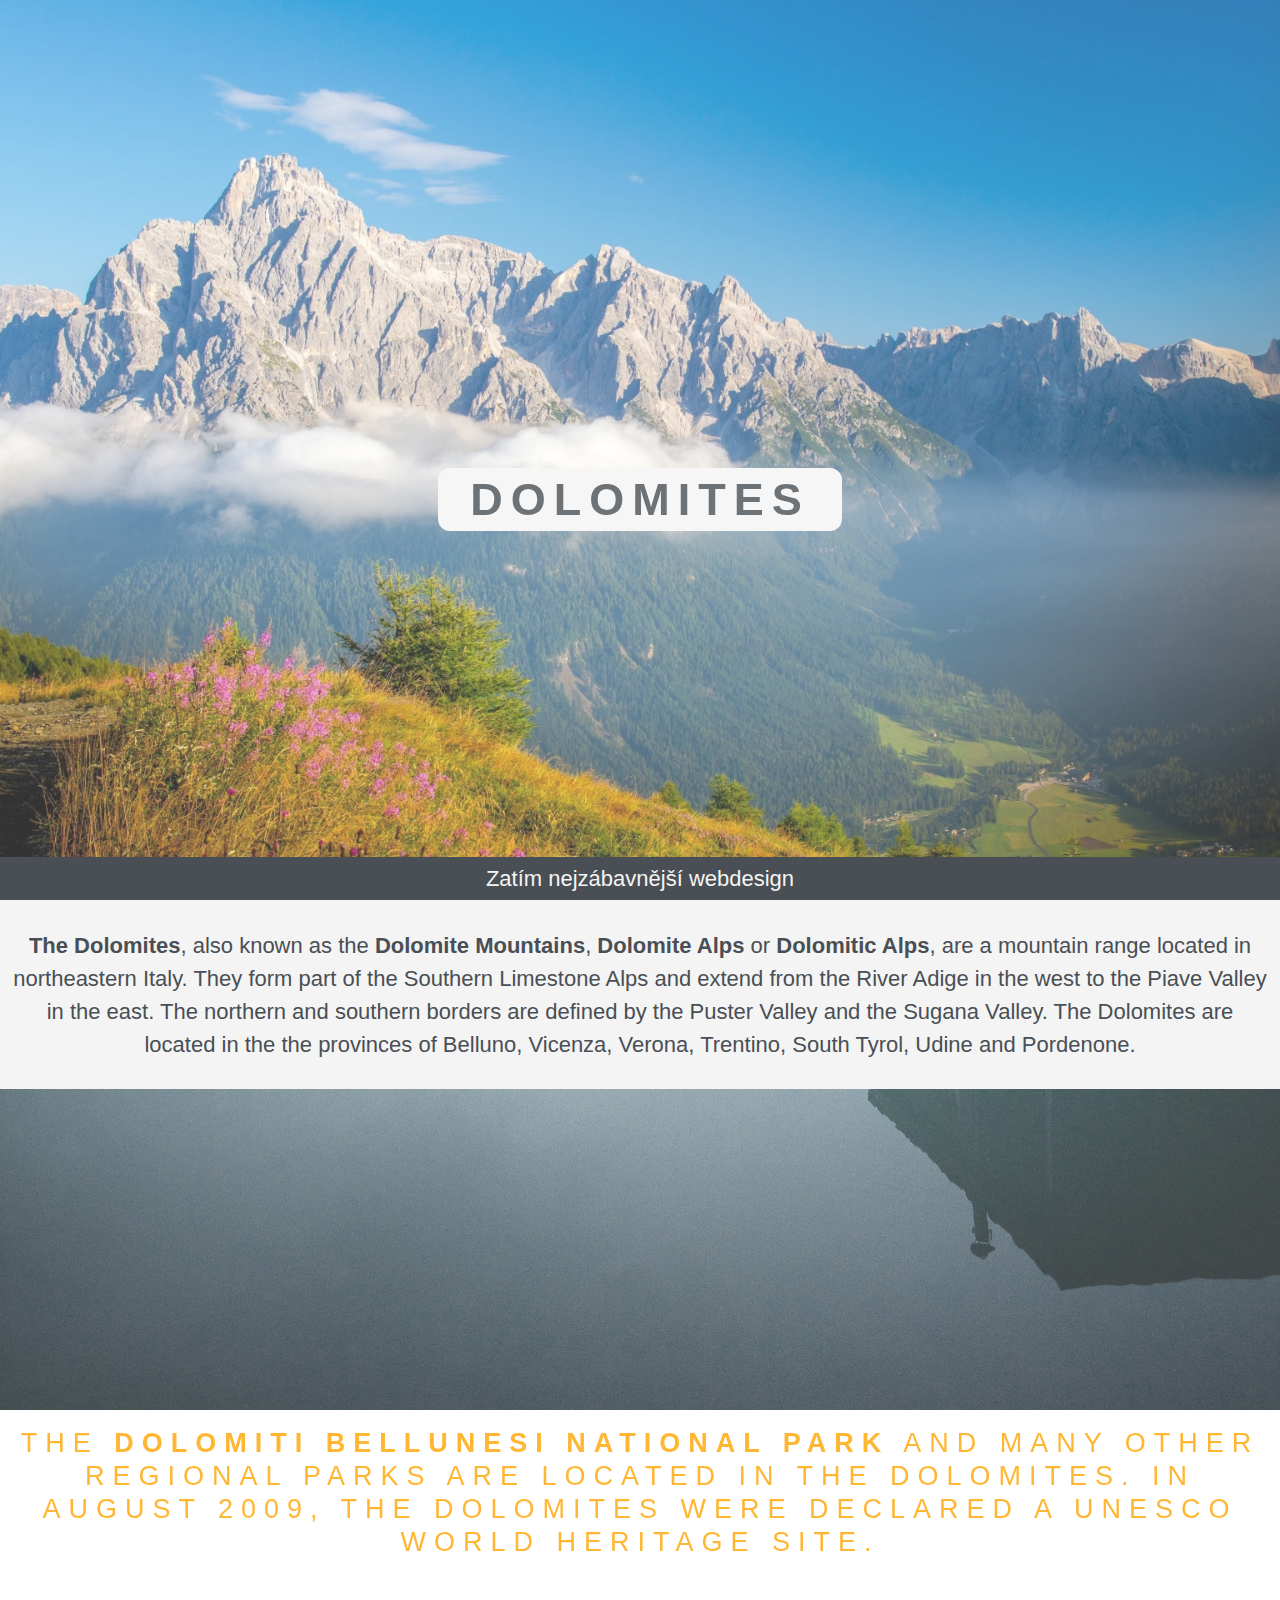
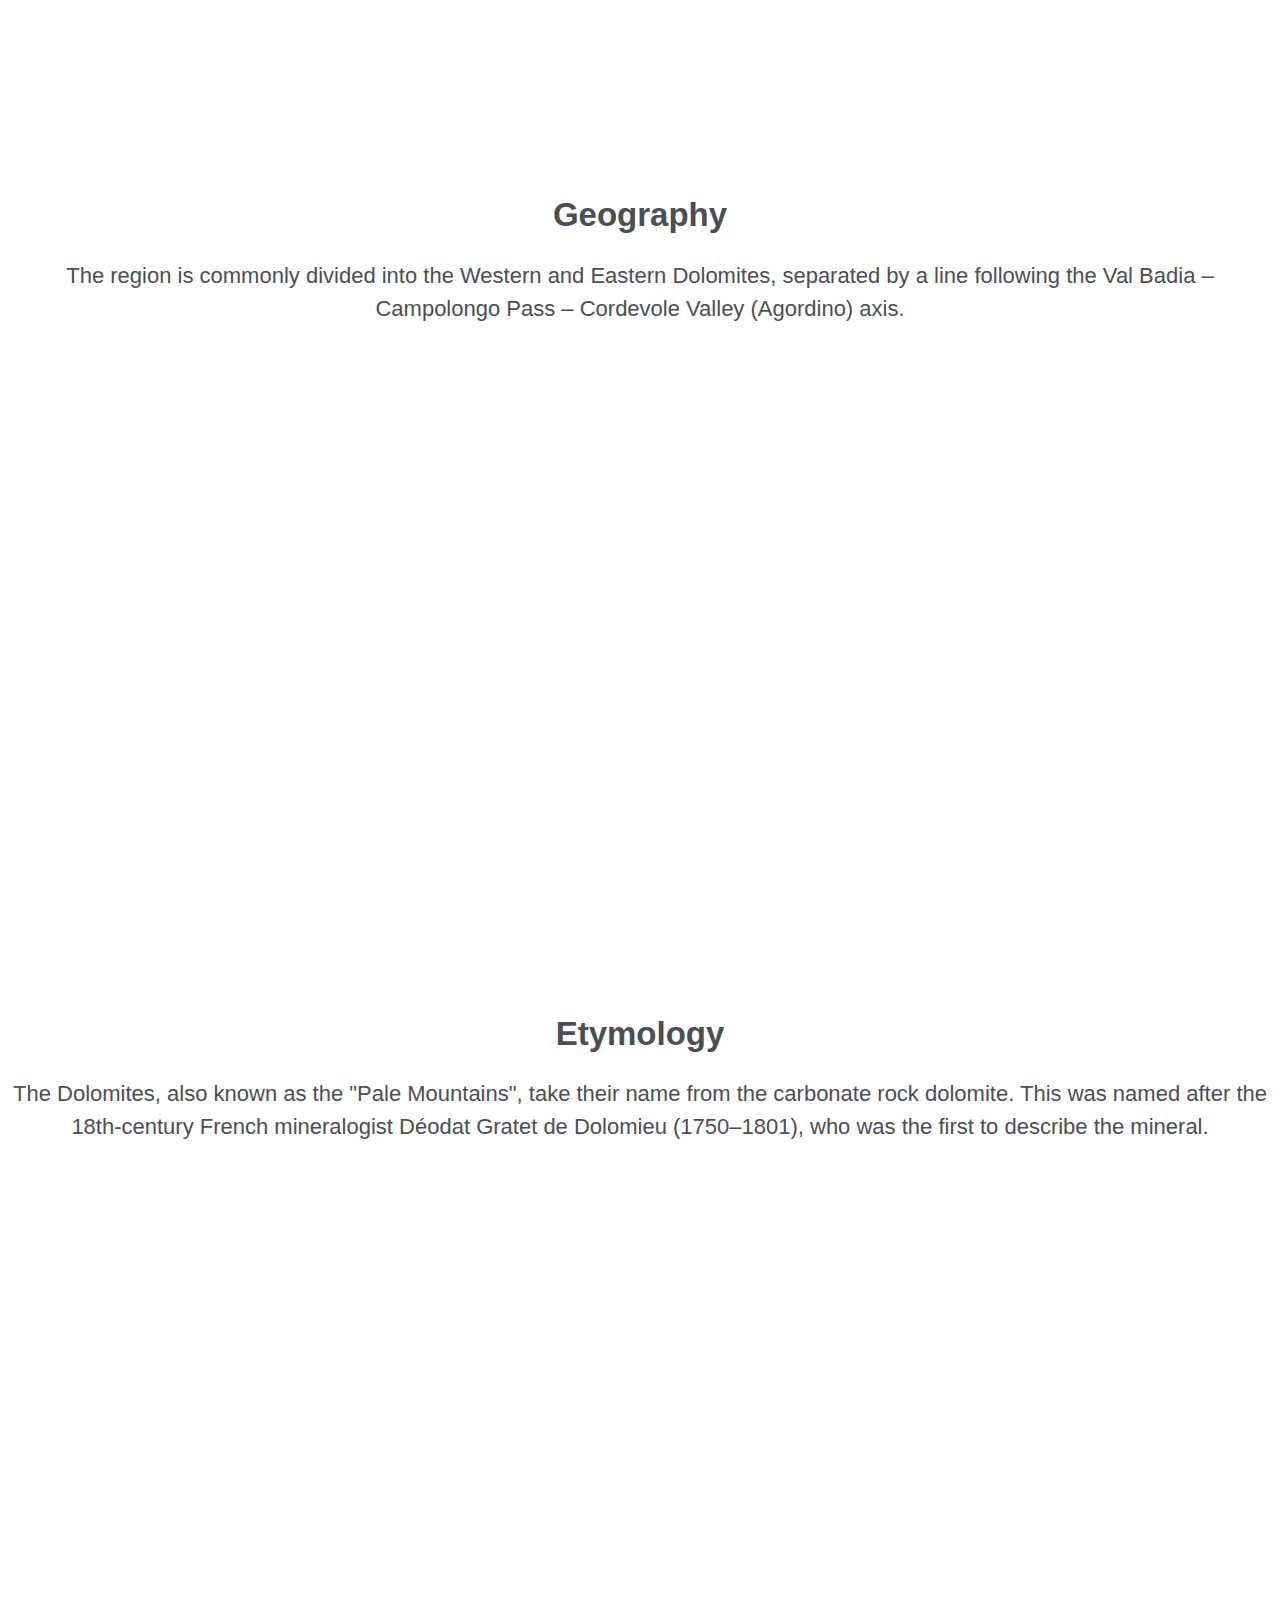
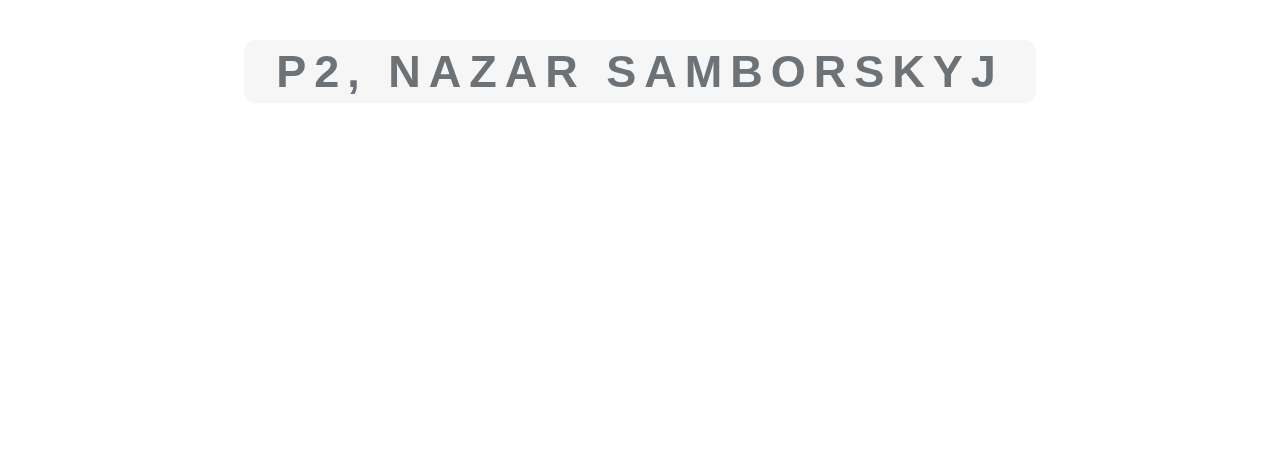
==== index.html @ f68ae1ff "website done" ====
<!DOCTYPE html>
<html lang="en">
<head>
    <meta charset="UTF-8">
    <meta http-equiv="X-UA-Compatible" content="IE=edge">
    <meta name="viewport" content="width=device-width, initial-scale=1.0">
    <title>Dolomites</title>
    <link rel="stylesheet" href="/css/style.css">
</head>
<body>
    <div class="parallax-1">
        <h1 class="nadpis"><span class="span">Dolomites</span></h1>
    </div>

    <section class="svetla">
        <p><span class="highlight">The Dolomites</span>, also known as the <span class="highlight">Dolomite Mountains</span>, <span class="highlight">Dolomite Alps</span>
         or <span class="highlight">Dolomitic Alps</span>, are a mountain range located in northeastern Italy. They form part of the Southern Limestone Alps and extend from
         the River Adige in the west to the Piave Valley in the east. The northern and southern borders are defined by the Puster Valley and the Sugana Valley.
         The Dolomites are located in the the provinces of Belluno, Vicenza, Verona, Trentino, South Tyrol, Udine and Pordenone.</p>
    </section>

    <div class="parallax-2">
        <div class="text">The <span class="highlight">Dolomiti Bellunesi National Park</span> and many other regional parks are located in the Dolomites. In August 2009, the Dolomites were declared a UNESCO World Heritage Site.</div>
    </div>


    <section class="temna">
        <h2 class="section-2">Geography</h2>
        <p>The region is commonly divided into the Western and Eastern Dolomites, separated by a line following the Val Badia – Campolongo Pass – Cordevole Valley (Agordino) axis.</p>
    </section>

    <div class="parallax-3">
    </div>

    <section class="temna">
        <h2 class="section-2">Etymology</h2>
        <p>The Dolomites, also known as the "Pale Mountains", take their name from the carbonate rock dolomite.
        This was named after the 18th-century French mineralogist Déodat Gratet de Dolomieu (1750–1801), who was the first to describe the mineral.</p>
    </section>

    <div class="parallax-1">
        <h1 class="nadpis"><span class="span">P2, Nazar Samborskyj</span></h1>
    </div>

    <div class="footer">
        <p>Zatím nejzábavnější webdesign</p>
    </div>
</body>
</html>
---- css/style.css ----
body, html {
    height: 100%;
    margin:0;
    font-size: 22px;
    font-family: "Poppins", sans-serif;
    font-weight: lighter;
    line-height: 1.5em;
    color: rgb(73, 79, 85);
  }
  
  .parallax-1, .parallax-2, .parallax-3 {
    position: relative;
    opacity: 0.8;
    background-position: center;
    background-repeat: no-repeat;
    background-size: cover;

    /* parallax efekt*/
    background-attachment: fixed;

  }

  .parallax-1 {
    background-image: url(/images/dolomites-1.jpg);
    min-height: 100%;
  }

  .parallax-2 {
    background-image: url(/images/dolomites-2.jpg);
    height: 75%;
  }

  .parallax-3 {
    background-image: url(/images/dolomites-3.jpg);
    height: 70%; 
  }

  section {
    text-align: center;
    padding: 0.3em 0.5em;
  }

  .svetla {
    background-color: #f4f4f4;
  }

  .tmava {
    background-color: rgb(73, 79, 85);
    color: #f4f4f4;
  }

  .nadpis, .text {
    position: absolute;
    top: 50%;
    width: 100%;
    text-align: center;
    font-size: 27px;
    letter-spacing: 8px;
    text-transform: uppercase;
  }

  .span {
    background-color: #f4f4f4;
    border: none;
    padding: 15px 32px;
    text-align: center;
    text-decoration: none;
    display: inline-block;
    border-radius: 12px;
    font-size: 45px;
  }

  .text {
    color:orange;
    mix-blend-mode: difference;
  }

  .highlight {
    font-weight: 800;
  }

  .footer {
    position: fixed;
    left: 0;
    bottom: 0;
    width: 100%;
    background-color: rgb(73, 79, 85);
    color: #f4f4f4;
    text-align: center;
  }

  .footer p {
    margin: 5px 0px;
  }
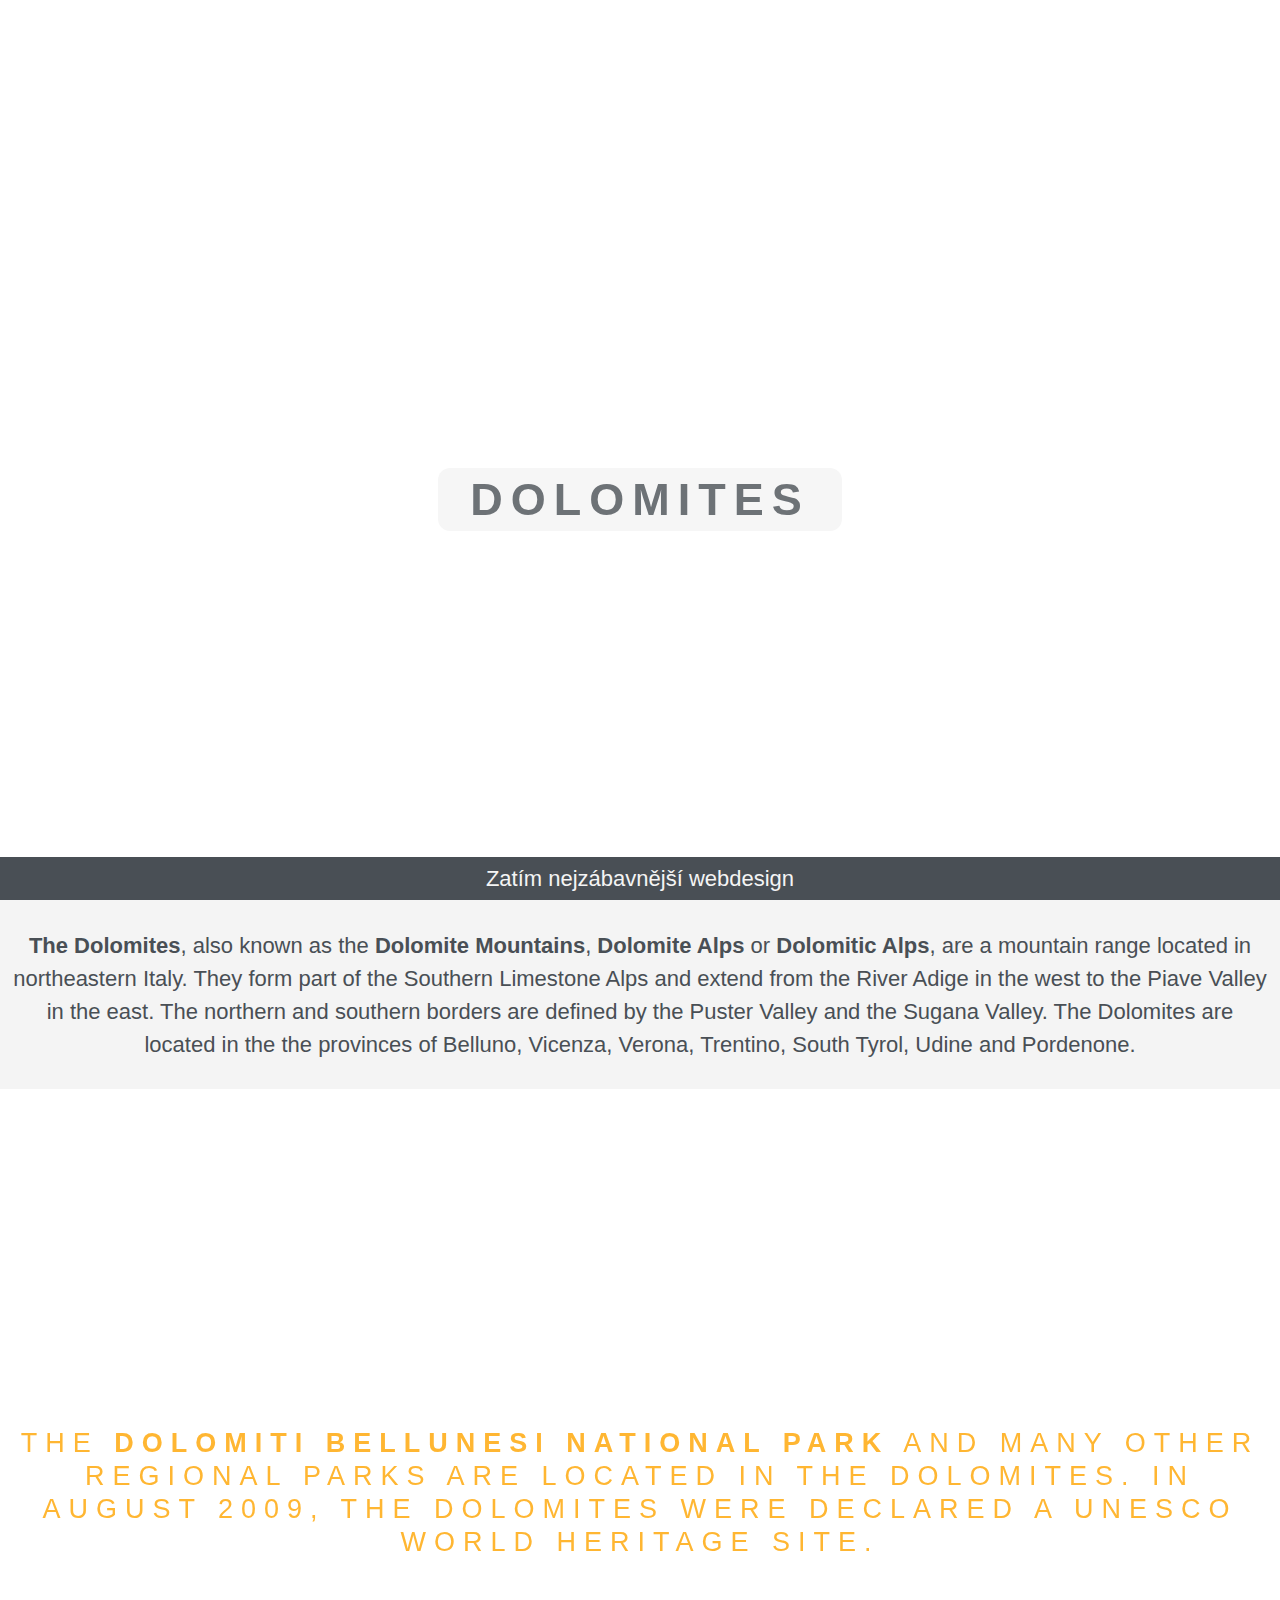
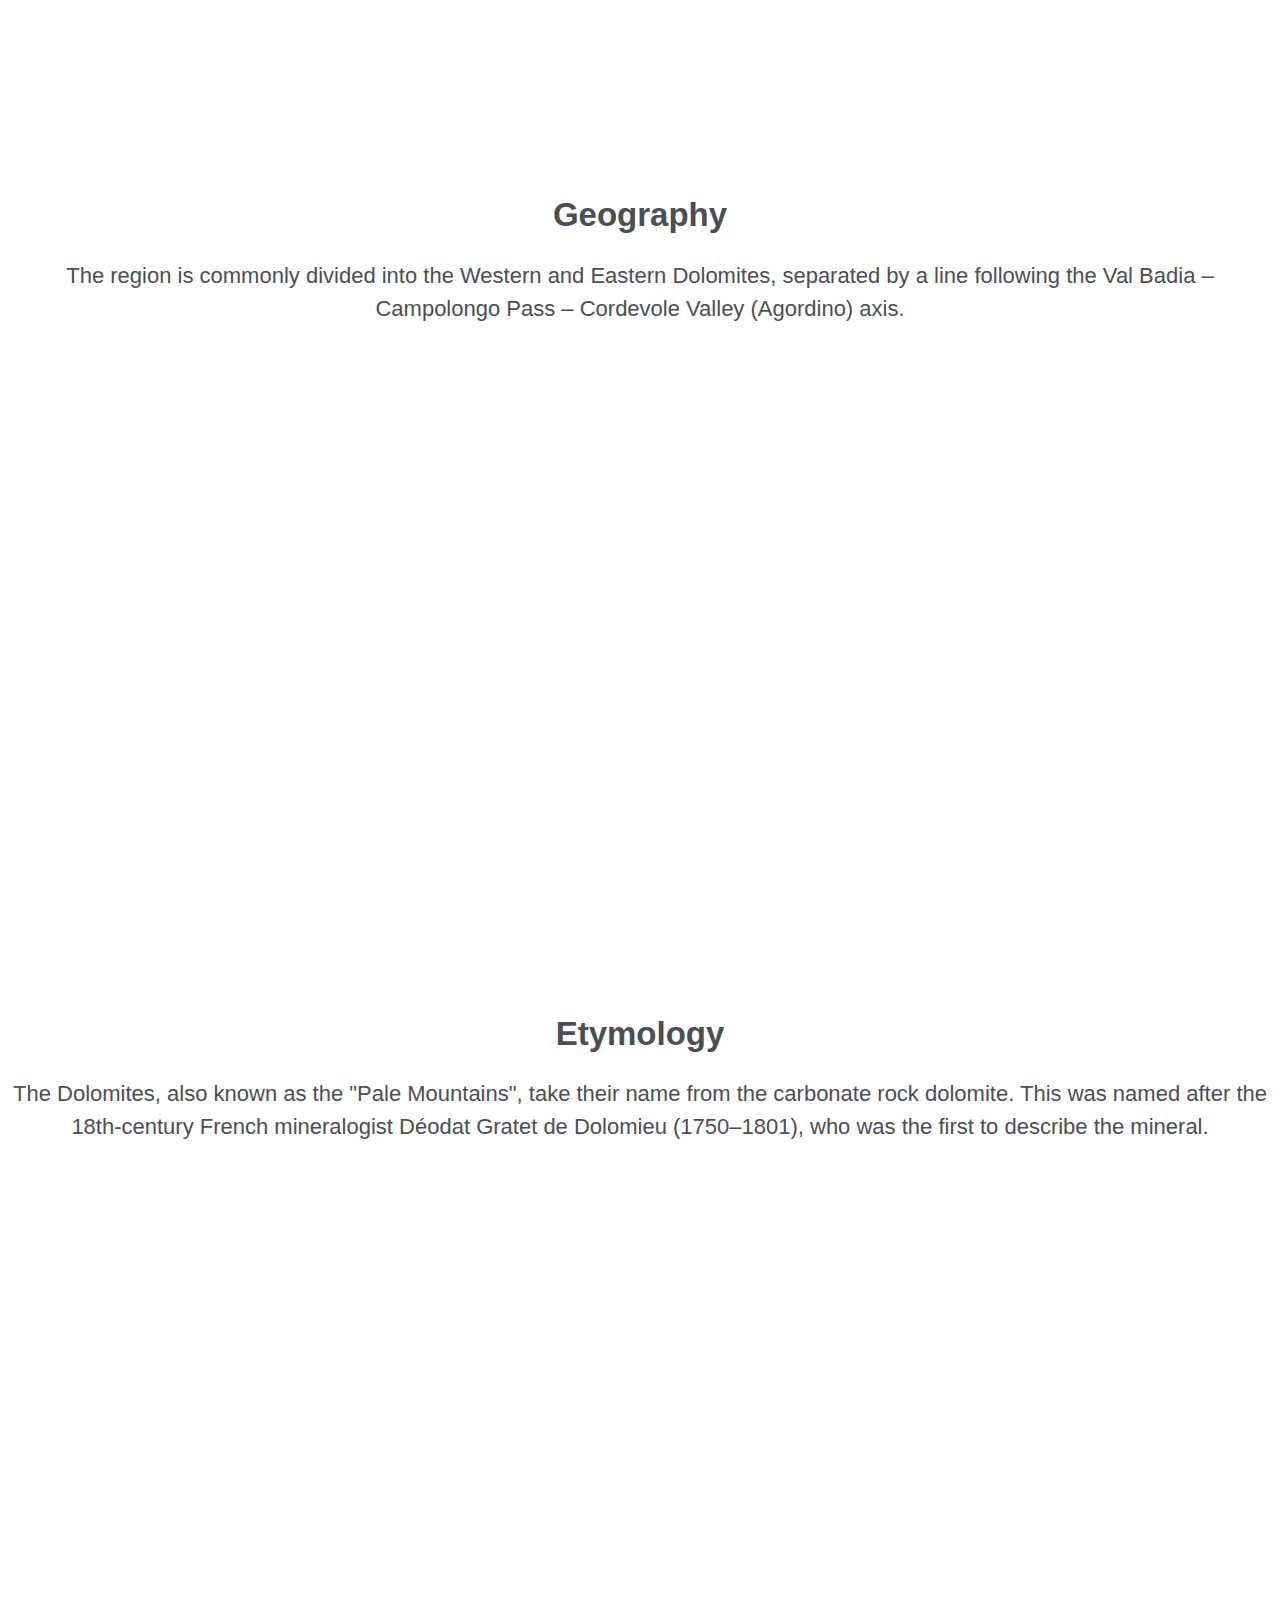
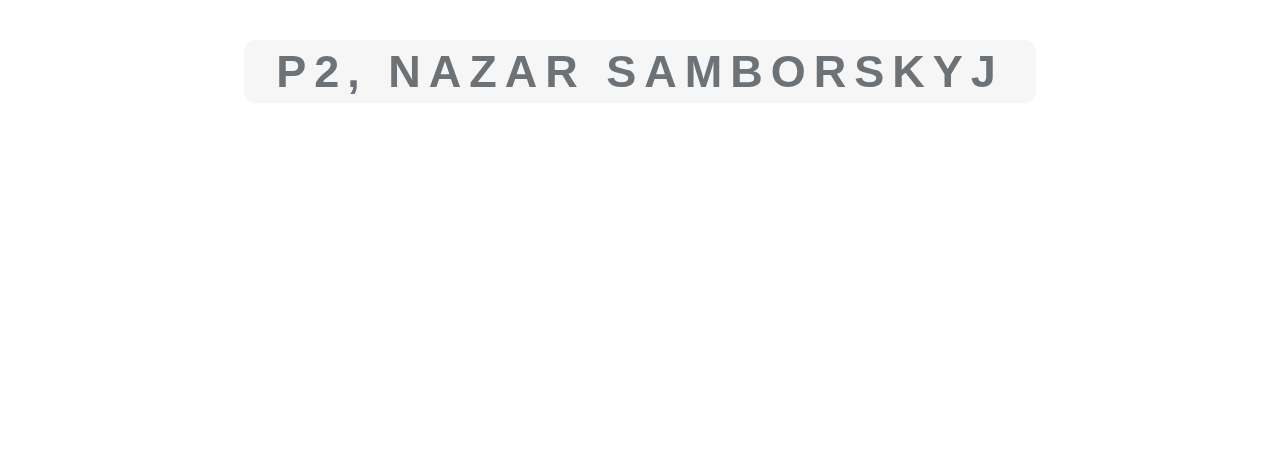
==== commit 6cdb2e99: "website done" ====
--- a/index.html
+++ b/index.html
@@ -5,7 +5,7 @@
     <meta http-equiv="X-UA-Compatible" content="IE=edge">
     <meta name="viewport" content="width=device-width, initial-scale=1.0">
     <title>Dolomites</title>
-    <link rel="stylesheet" href="/css/style.css">
+    <link rel="stylesheet" href="./css/style.css">
 </head>
 <body>
     <div class="parallax-1">
--- a/css/style.css
+++ b/css/style.css
@@ -21,17 +21,17 @@
   }
 
   .parallax-1 {
-    background-image: url(/images/dolomites-1.jpg);
+    background-image: url("./images/dolomites-1.jpg");
     min-height: 100%;
   }
 
   .parallax-2 {
-    background-image: url(/images/dolomites-2.jpg);
+    background-image: url("./images/dolomites-2.jpg");
     height: 75%;
   }
 
   .parallax-3 {
-    background-image: url(/images/dolomites-3.jpg);
+    background-image: url("./images/dolomites-3.jpg");
     height: 70%; 
   }
 
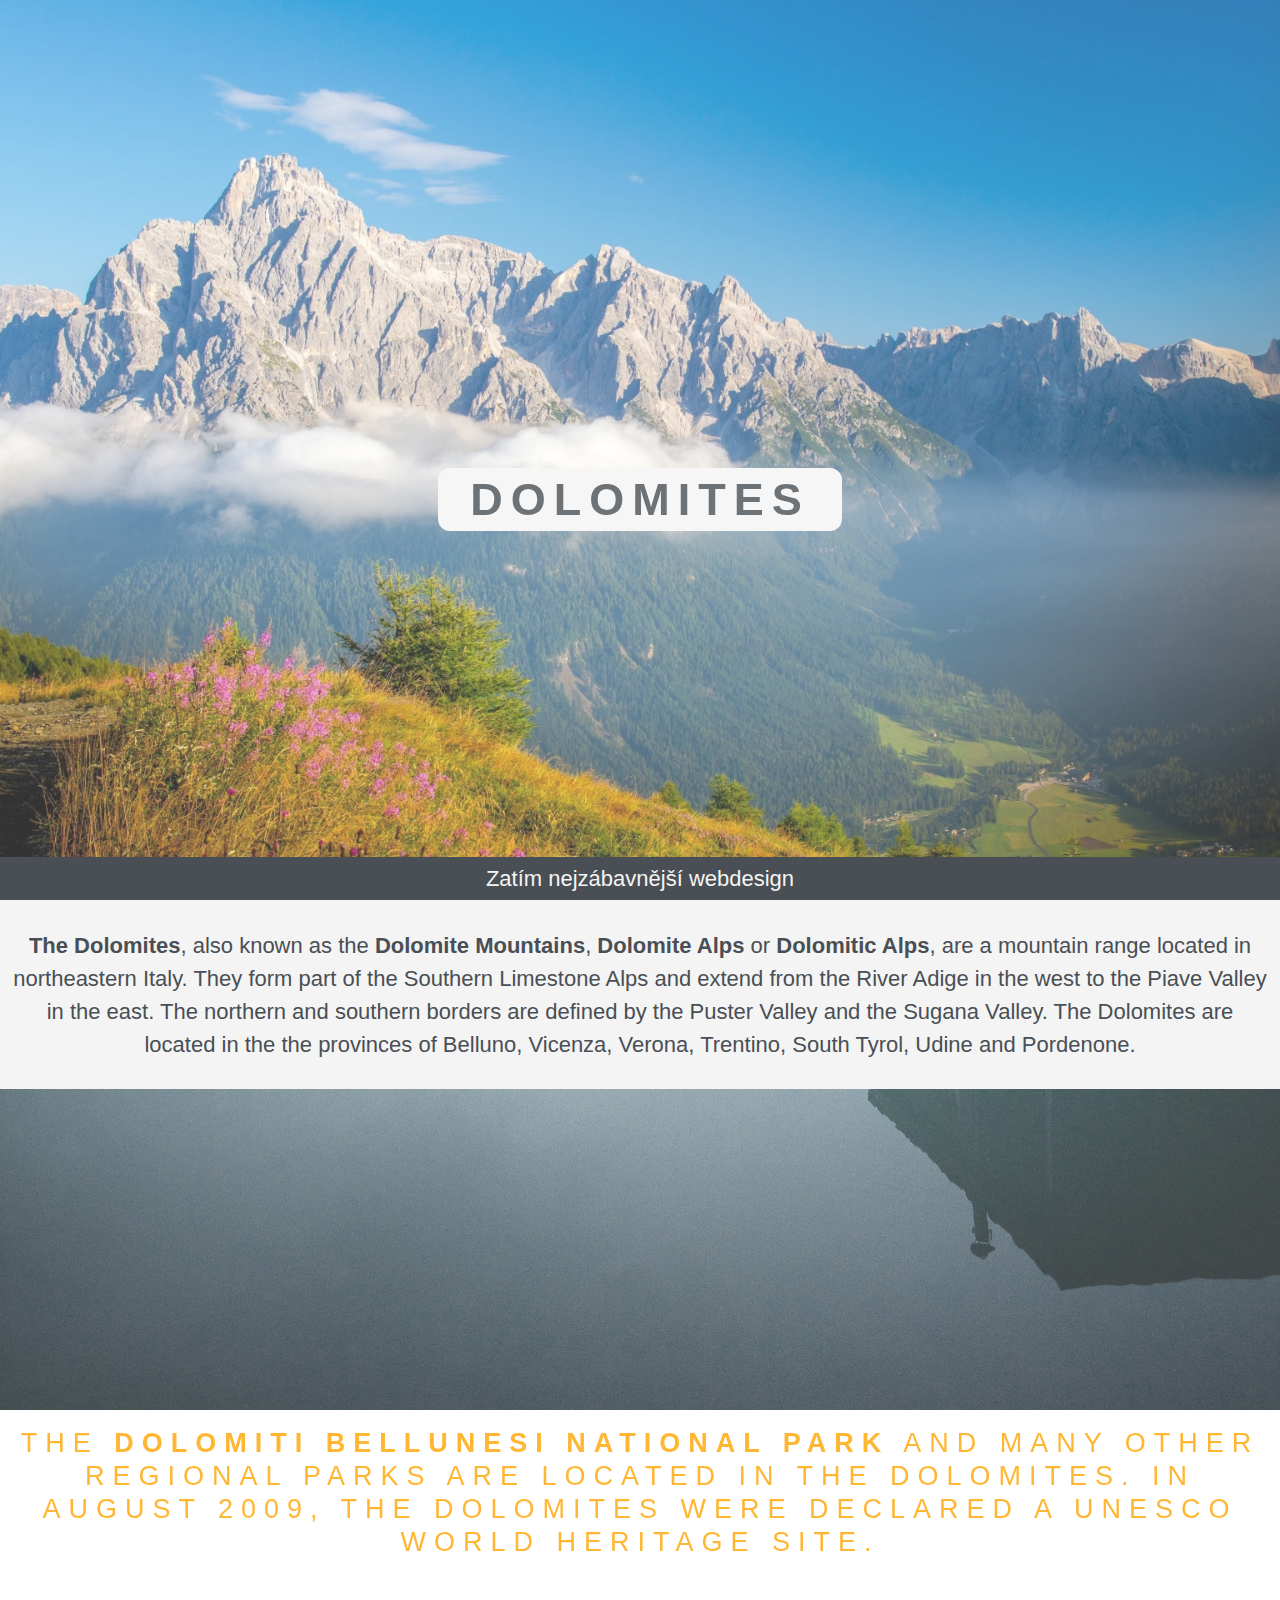
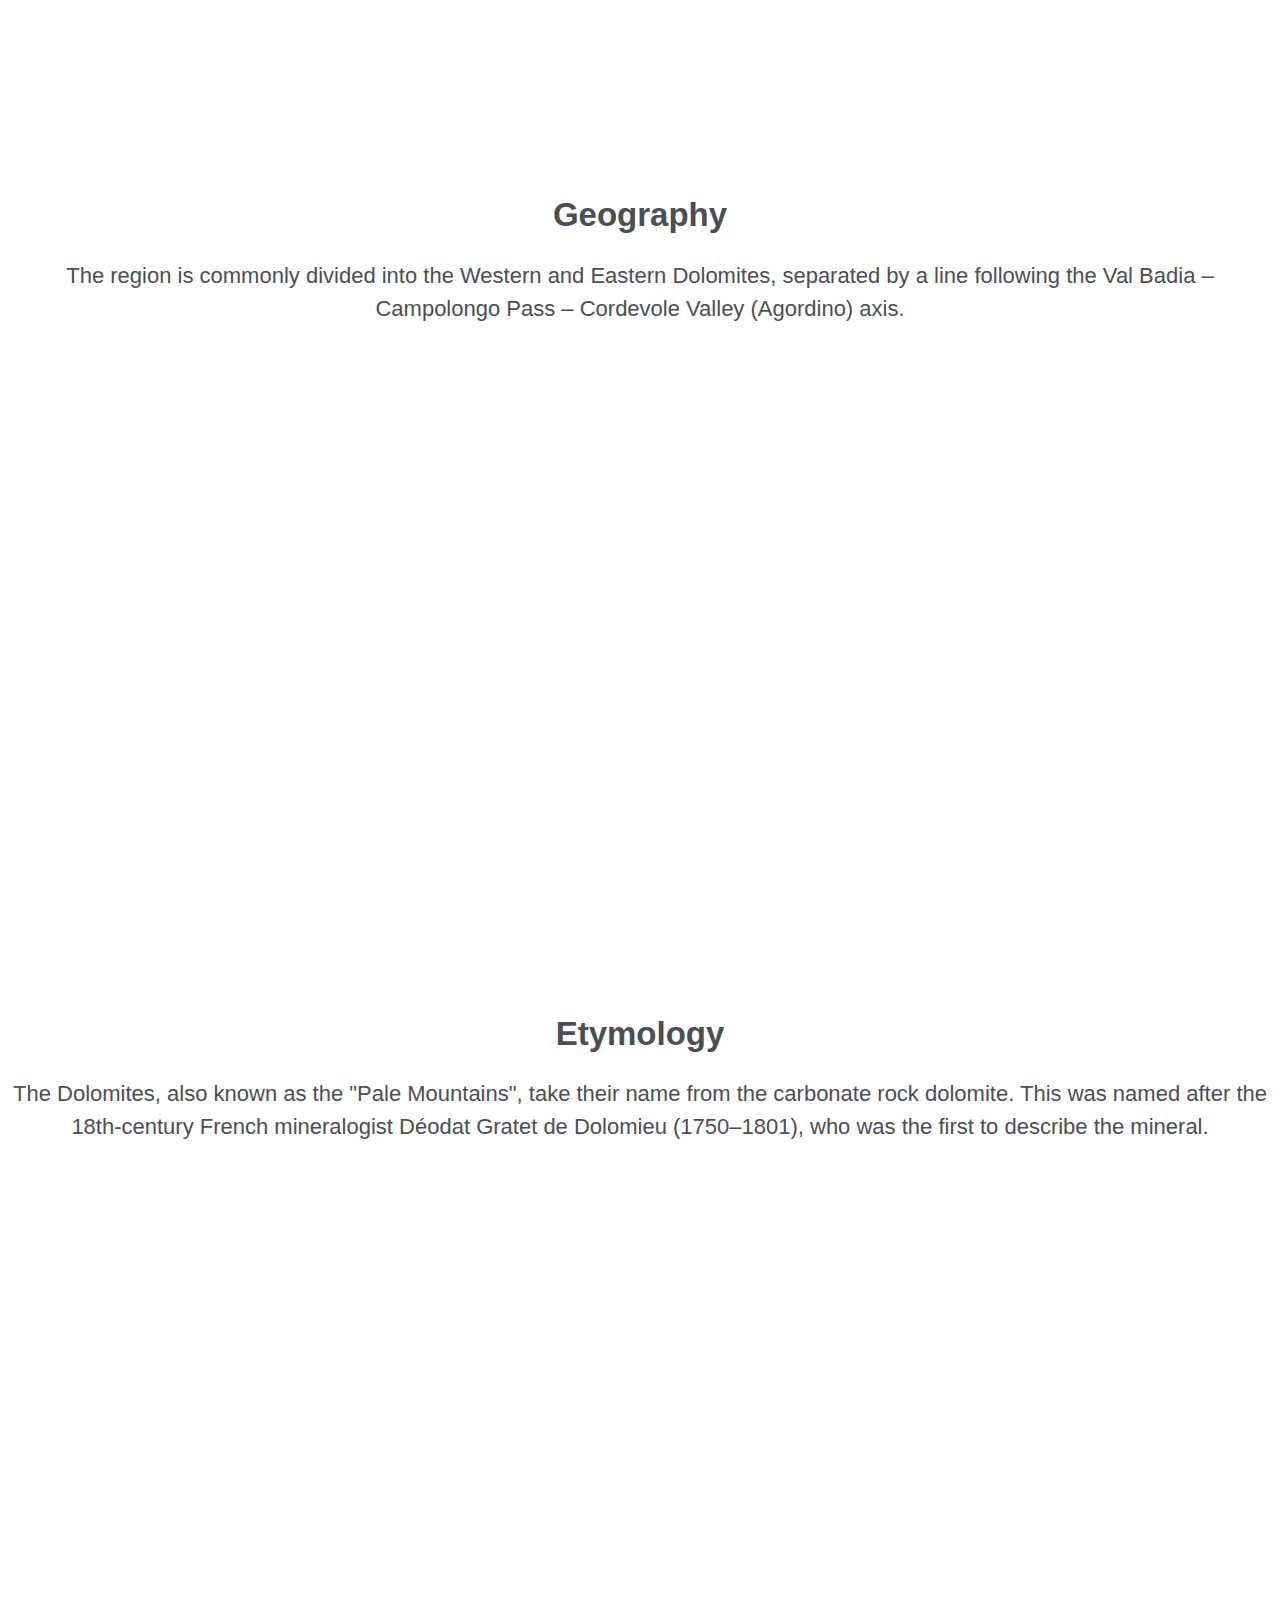
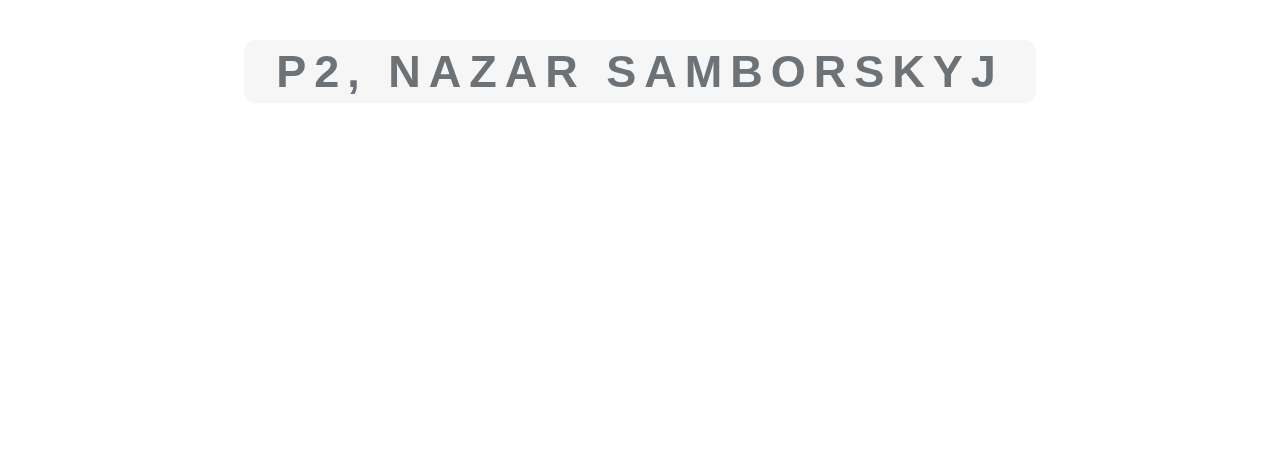
==== commit c70b1b9a: "mobile view done" ====
--- a/index.html
+++ b/index.html
@@ -9,7 +9,7 @@
 </head>
 <body>
     <div class="parallax-1">
-        <h1 class="nadpis"><span class="span">Dolomites</span></h1>
+        <h1 class="nadpis"><span class="span heading">Dolomites</span></h1>
     </div>
 
     <section class="svetla">
@@ -39,7 +39,7 @@
     </section>
 
     <div class="parallax-1">
-        <h1 class="nadpis"><span class="span">P2, Nazar Samborskyj</span></h1>
+        <h1 class="nadpis"><span class="end">P2, Nazar Samborskyj</span></h1>
     </div>
 
     <div class="footer">
--- a/css/style.css
+++ b/css/style.css
@@ -21,17 +21,17 @@
   }
 
   .parallax-1 {
-    background-image: url("./images/dolomites-1.jpg");
+    background-image: url("../images/dolomites-1.jpg");
     min-height: 100%;
   }
 
   .parallax-2 {
-    background-image: url("./images/dolomites-2.jpg");
+    background-image: url("../images/dolomites-2.jpg");
     height: 75%;
   }
 
   .parallax-3 {
-    background-image: url("./images/dolomites-3.jpg");
+    background-image: url("../images/dolomites-3.jpg");
     height: 70%; 
   }
 
@@ -59,7 +59,7 @@
     text-transform: uppercase;
   }
 
-  .span {
+  .span, .end {
     background-color: #f4f4f4;
     border: none;
     padding: 15px 32px;
@@ -92,4 +92,14 @@
   .footer p {
     margin: 5px 0px;
   }
-  +
+  @media only screen and (max-width: 820px) {
+    .text {
+      top: 25%;
+    }
+
+    .end {
+      font-size: 22px;
+      padding: 5px 10px;
+    }
+  }